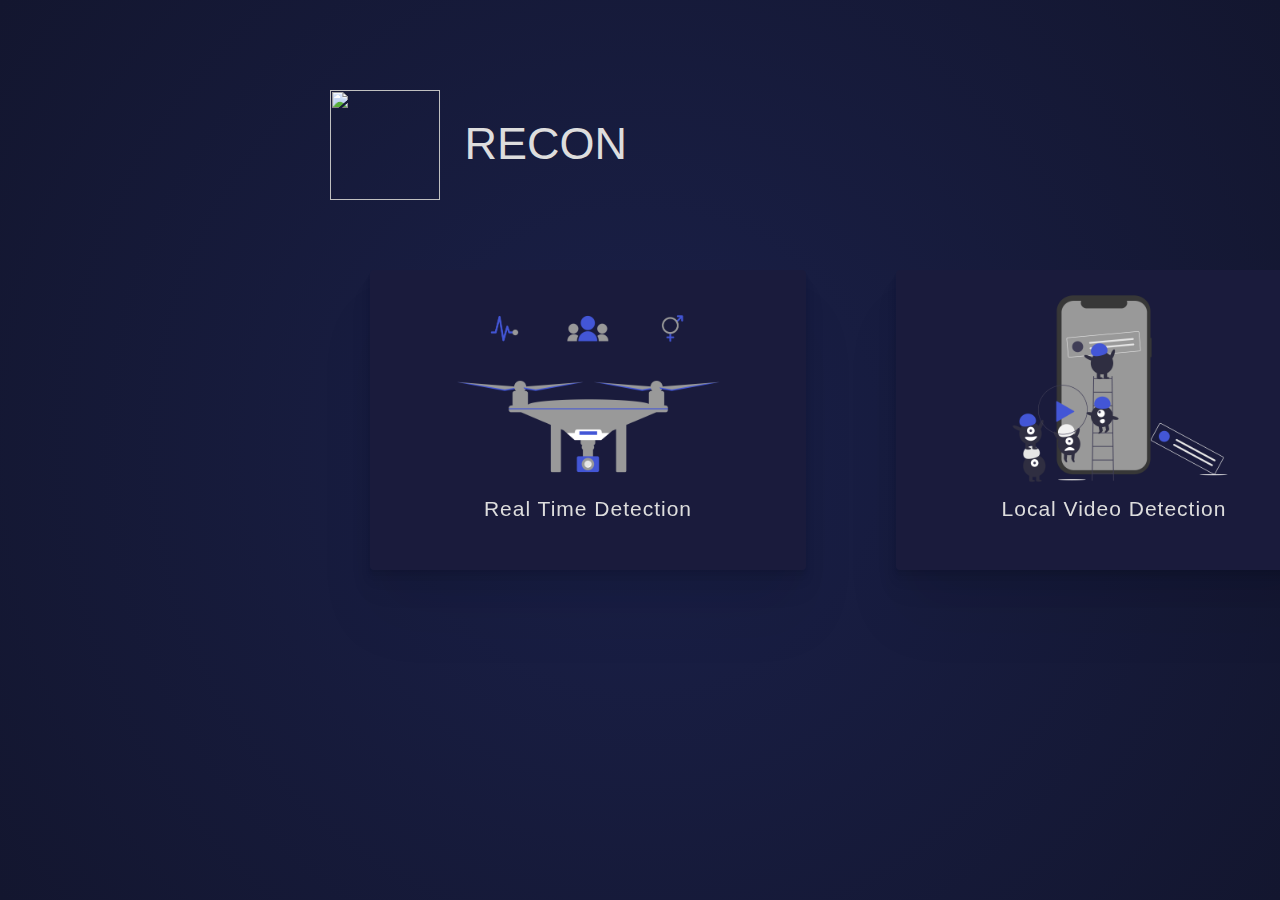
==== choose.html @ d0b7fe5c "Add files via upload" ====
<html>
    <link rel="stylesheet" href="choosestyle.css">
    <div class="container">
        <img src="https://static.wikia.nocookie.net/valorant/images/1/1d/Owl_Drone.png/revision/latest?cb=20200405225244" width="110px">
        <span class="header">RECON</span>
        <div class="content">
           <div class="wrapper">
            <a href="main.html">
                <div class="box vintage">
                  <img src="grup1.png" alt=":(">
                  <h2>Real Time Detection</h2>
                  <p>this will detect......</p>
                </div>
              </a>    
          </div>
         
         <div class="wrapper">
            <div class="box vintage">
              <img src="grup2.png"  alt=":(">
              <h2>Local Video Detection</h2>
              <p>you can select a pre recorded video...</p>
            </div>
          </div>
          
        
        </div>
    
      </div>
</html>
---- choosestyle.css ----
@import url("https://fonts.googleapis.com/css?family=DM+Sans:400,500,700&display=swap");
* {
  box-sizing: border-box;
}

body {
  margin: 0;
  width: 100%;
  font-family: "DM-sans", sans-serif;
  background: #1a2049;
  background: radial-gradient(circle, #1a2049 0%, #13162f 100%);
}

.header {
  font-size: 24px;
  text-align: left;
  color: #dddddd;
  font-size: 45px;
 align-items: center;
 margin-left: 20px;
 
}


.container img {
    vertical-align: middle; 
    margin-top: -20px;
}


.container {
  width: 100%;
  max-width: 1200px;
  border-radius: 4px;
  margin: 0 auto;
  padding: 40px 0;
  margin-left: 330px;
  margin-top: 70px;
 
}

.content {
  align-items: center;
  display: flex;
  flex-wrap: wrap;
  margin-top: 60px;
  padding: 0 30px;
  
}

.wrapper {
  width: 40%;
  height: 100%;
  padding: 10px;
  margin-right: 70px;
 
}

.name {
  position: relative;
  font-size: 16px;
  display: inline-block;
}
.name:after {
  content: "";
  position: absolute;
  width: calc(100% + 10px);
  height: 1px;
  background-color: #000;
  bottom: -4px;
  left: 0;
}

.box {
  position: relative;
  max-height: 300px;
  border-radius: 4px;
  overflow: hidden;
  box-shadow: 0 1.4px 1.7px rgba(0, 0, 0, 0.017), 0 3.3px 4px rgba(0, 0, 0, 0.024), 0 6.3px 7.5px rgba(0, 0, 0, 0.03), 0 11.2px 13.4px rgba(0, 0, 0, 0.036), 0 20.9px 25.1px rgba(0, 0, 0, 0.043), 0 50px 60px rgba(0, 0, 0, 0.06);
}
.box .hide {
  opacity: 0;
}
.box .frame {
  position: absolute;
  border: 1px solid #fff;
  z-index: 2;
  top: 50%;
  left: 50%;
  transform: translate(-50%, -50%);
}
.box h2, .box p {
  position: absolute;
  color: #fff;
  z-index: 2;
  width: 100%;
  transition: opacity 0.2s, transform 0.3s;
}
.box h2 {
  font-weight: 500;
  font-size: 22px;
  margin-bottom: 0;
  letter-spacing: 1px;
}
.box p {
  bottom: 0;
  font-size: 14px;
  letter-spacing: 1px;
}
.box:hover {
  transition: all 0.3s ease-in-out;
}
.box:hover:before {
  transition: all 0.3s ease-in-out;
}
.box img {
  position: relative;
  width: 100%;
  height: 100%;
  z-index: 1;
  transition: all 0.3s ease-in-out;
}
.box img:hover {
  transition: all 0.3s ease-in-out;
}
.box img:after {
  content: "";
  position: absolute;
  background-color: rgba(0, 0, 0, 0.6);
  width: 100%;
  height: 100%;
  top: 0;
  left: 0;
  opacity: 0;
}
.box img:hover {
  transition: all 0.3s ease-in-out;
}



.vintage h2 {
  top: 50%;
  transform: translate3d(0, 60px, 0);
  text-align: center;
  color: #dddddd;
  font-size: 21px;
}
.vintage p {
  opacity: 0;
  bottom: 0;
  transform: translate3d(0, -10px, 0);
  font-size: 14px;
  letter-spacing: 1px;
  text-align: center;
}
.vintage:before {
  content: "";
  position: absolute;
  width: 100%;
  height: 100%;
  background: linear-gradient(to bottom, rgba(72, 76, 97, 0) 0%, rgba(132, 143, 195, 0.8) 75%);
  z-index: 2;
  bottom: -100%;
  left: 0;
}


.vintage img {
    transform: scale(1.1);
    
  }
  .vintage:hover img {
    transform: scale(1);
    filter: contrast(70%);
    
  }


.zoom-out .frame {
  width: calc(100% - 100px);
  height: calc(100% - 100px);
  top: 50%;
  left: 50%;
  transform: translate(-50%, -50%);
  width: calc(100% - 40px);
  height: calc(100% - 40px);
}
.zoom-out h2 {
  font-size: 20px;
  font-weight: 300;
  margin-left: 10px;
  letter-spacing: 1px;
}
.zoom-out span {
  font-size: 24px;
  font-weight: 500;
}
.zoom-out p {
  max-width: 120px;
  text-align: right;
  margin: 10px;
  right: 0;
}
.zoom-out img {
  transform: scale(1.1);
}
.zoom-out:hover img {
  transform: scale(1);
  filter: contrast(70%);
}

@media screen and (max-width: 880px) {
  .wrapper {
    width: 50%;
  }
}
@media screen and (max-width: 520px) {
  .wrapper {
    width: 100%;
  }
}
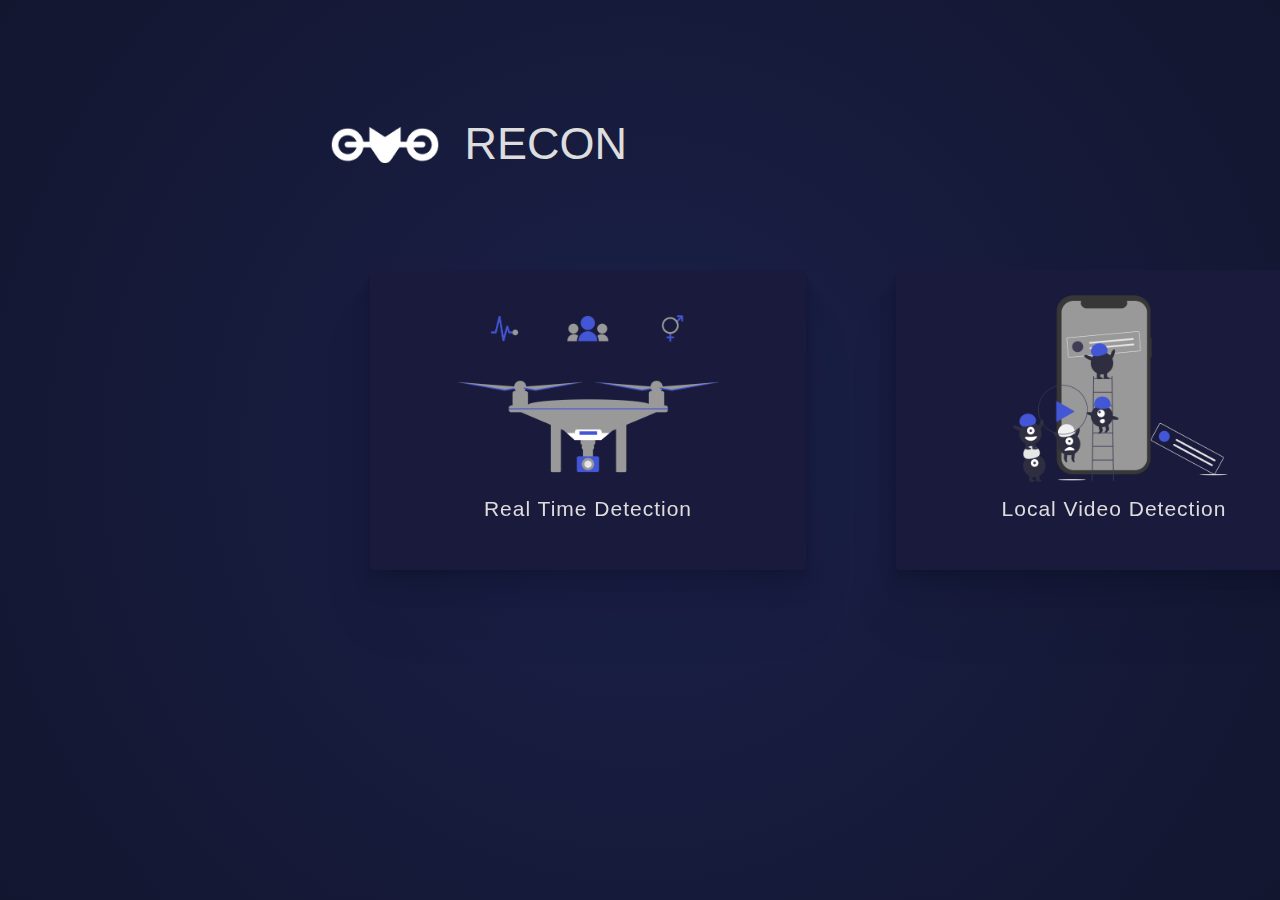
==== commit 3f2fa63d: "Update choose.html" ====
--- a/choose.html
+++ b/choose.html
@@ -1,7 +1,7 @@
 <html>
     <link rel="stylesheet" href="choosestyle.css">
     <div class="container">
-        <img src="https://static.wikia.nocookie.net/valorant/images/1/1d/Owl_Drone.png/revision/latest?cb=20200405225244" width="110px">
+        <img src="Owl_Drone.png" width="110px">
         <span class="header">RECON</span>
         <div class="content">
            <div class="wrapper">
@@ -26,4 +26,4 @@
         </div>
     
       </div>
-</html>+</html>
